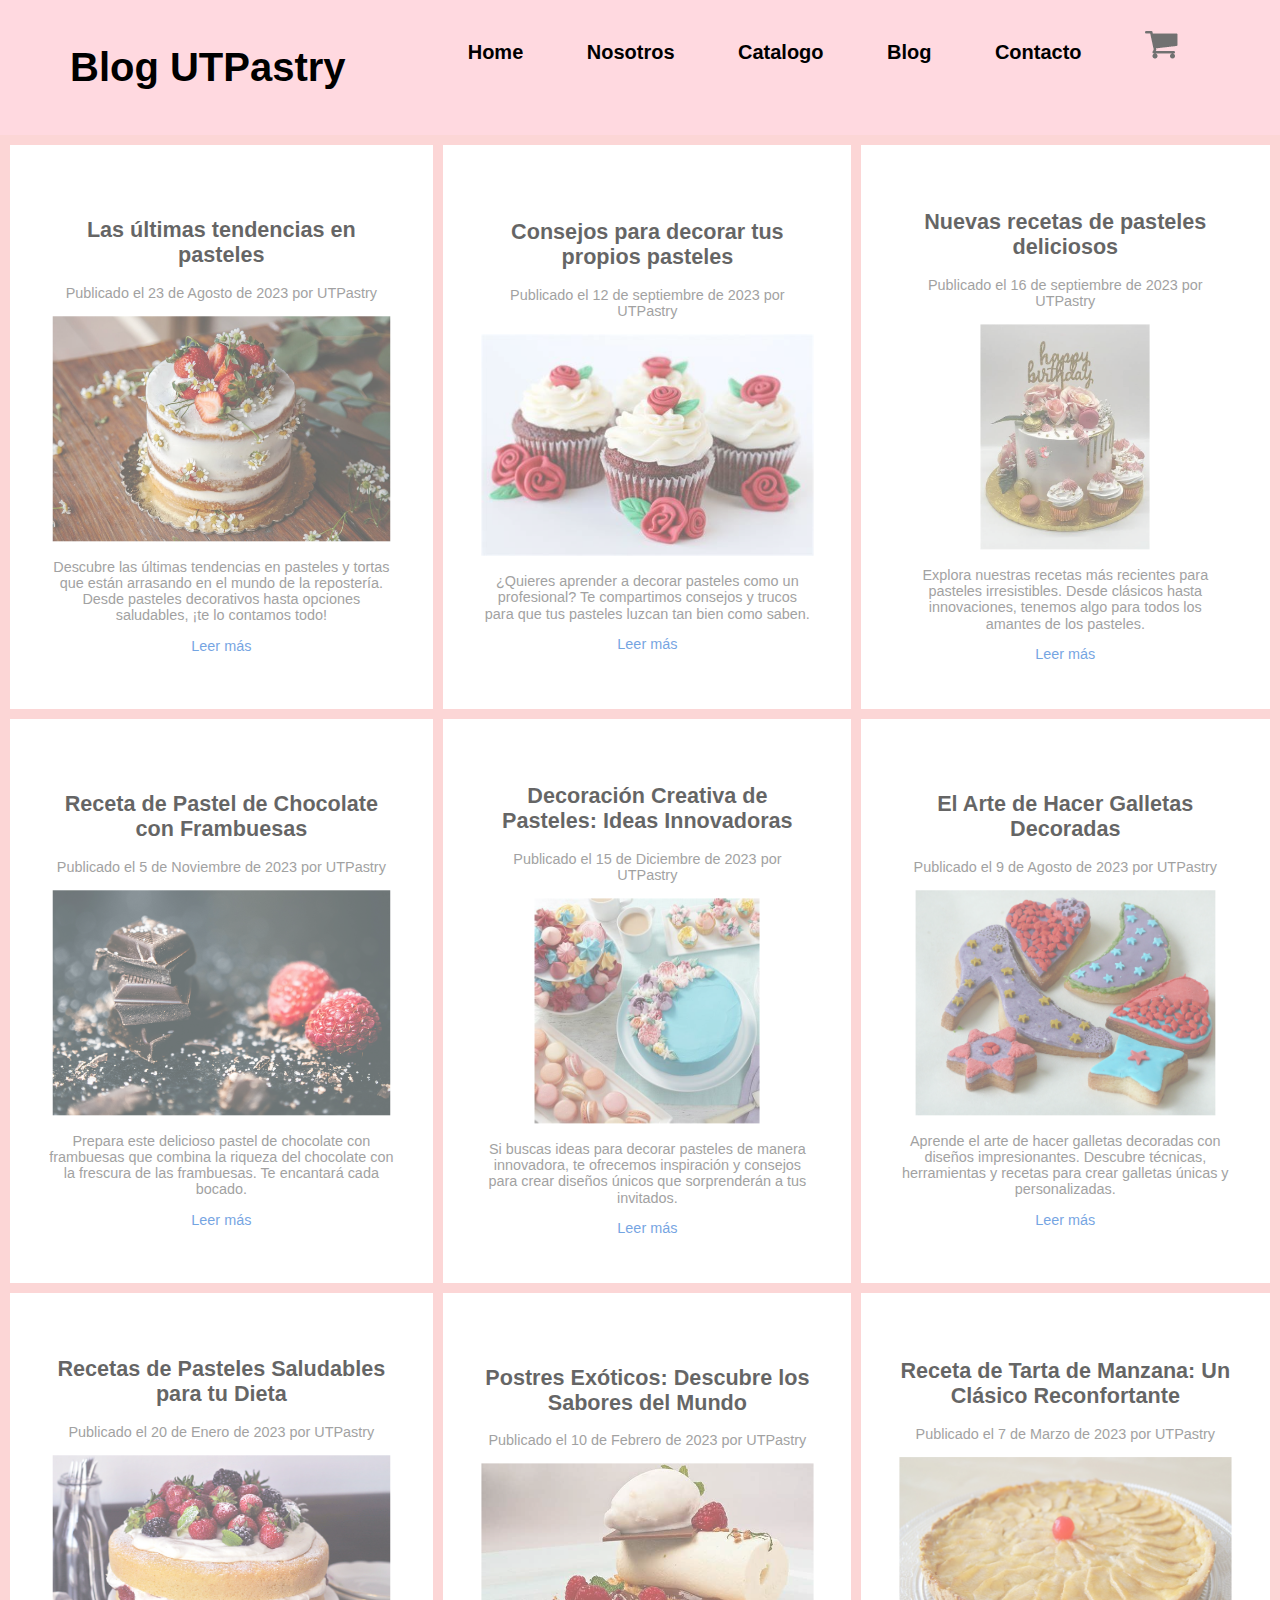
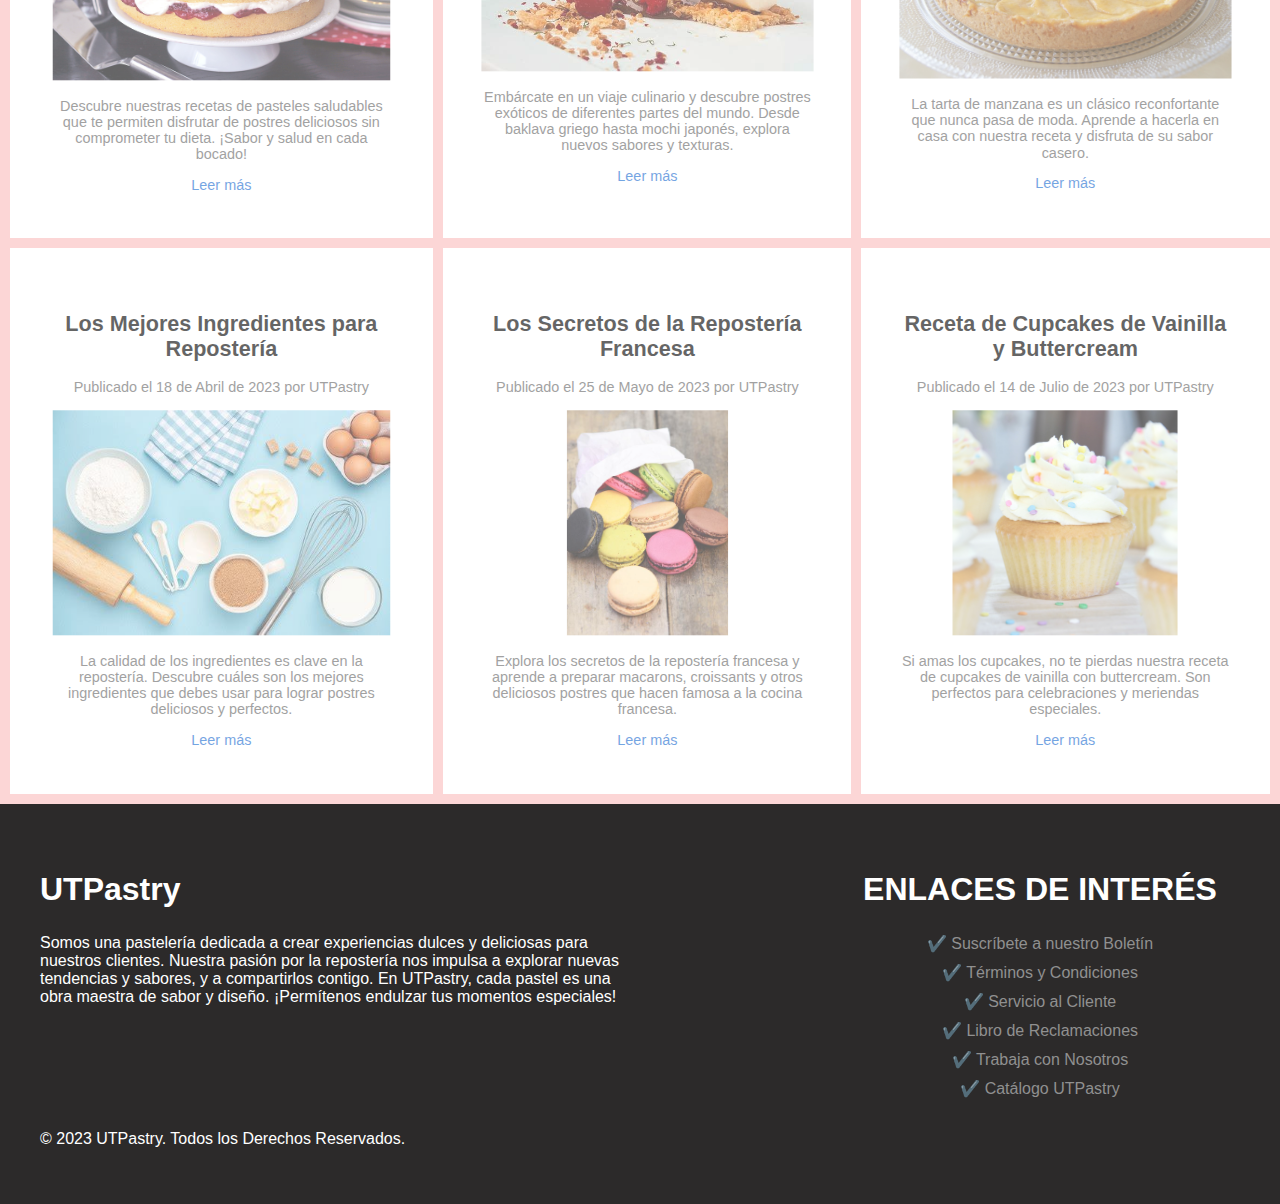
==== blog.html @ 8d98a4e3 "first commit" ====
<!DOCTYPE html>
<html lang="es">
<head>
    <meta charset="UTF-8">
    <meta name="viewport" content="width=device-width, initial-scale=1.0">
    <title>Blog de UTPastry</title>
    <link rel="stylesheet" href="blog.css">
</head>
<body>
    <header>
        <div class="container">
            <p class="logo">Blog UTPastry</p>
            <!-- <img src="media/logo.jpg" alt="UtepiPastry" class="logo">  Logo imagen pero muy grande-->
            <nav>
                <a href="index.html">Home</a>
                <a href="nostros.html">Nosotros</a>                <a href="catalogo.html">Catalogo</a>
                <a href="blog.html">Blog</a>
                <a href="contacto.html">Contacto</a>
                <a class="no" href="#">
                    <img src="media/cart.png" alt="" />
                </a>
            </nav>
        </div>
    </header>

    <main>
        <table class="blog-table">
            <tr>
                <td class="blog-post">
                    <h2>Las últimas tendencias en pasteles</h2>
                    <p>Publicado el 23 de Agosto de 2023 por UTPastry</p>
                    <img src="media/blog/tendencias-pasteles.jpeg" alt="Tendencias en pasteles" class="blog-image">
                    <p>Descubre las últimas tendencias en pasteles y tortas que están arrasando en el mundo de la repostería. Desde pasteles decorativos hasta opciones saludables, ¡te lo contamos todo!</p>
                    <a href="https://aprende.com/blog/gastronomia/reposteria/tendencias-de-reposteria/">Leer más</a>
                </td>
                <td class="blog-post">
                    <h2>Consejos para decorar tus propios pasteles</h2>
                    <p>Publicado el 12 de septiembre de 2023 por UTPastry</p>
                    <img src="media/blog/decorar-cupcakes.jpg" alt="Decorar pasteles" class="blog-image">
                    <p>¿Quieres aprender a decorar pasteles como un profesional? Te compartimos consejos y trucos para que tus pasteles luzcan tan bien como saben.</p>
                    <a href="https://adrianabologna.com/tendencias-en-cupcakes-disenos-y-sabores-irresistibles-para-todas-las-ocasiones/">Leer más</a>
                </td>
                <td class="blog-post">
                    <h2>Nuevas recetas de pasteles deliciosos</h2>
                    <p>Publicado el 16 de septiembre de 2023 por UTPastry</p>
                    <img src="media/blog/nuevas-recetas-pasteles.jpg" alt="Nuevas recetas de pasteles" class="blog-image">
                    <p>Explora nuestras recetas más recientes para pasteles irresistibles. Desde clásicos hasta innovaciones, tenemos algo para todos los amantes de los pasteles.</p>
                    <a href="https://www.recetasnestle.com.mx/categorias/pasteles">Leer más</a>
                </td>
            </tr>
            <tr>
                <td class="blog-post">
                    <h2>Receta de Pastel de Chocolate con Frambuesas</h2>
                    <p>Publicado el 5 de Noviembre de 2023 por UTPastry</p>
                    <img src="media/blog/pastel-chocolate-frambuesas.png" alt="Pastel de Chocolate con Frambuesas" class="blog-image">
                    <p>Prepara este delicioso pastel de chocolate con frambuesas que combina la riqueza del chocolate con la frescura de las frambuesas. Te encantará cada bocado.</p>
                    <a href="https://cuk-it.com/recetas/bombones-de-frambuesa/">Leer más</a>
                </td>                
                <td class="blog-post">
                    <h2>Decoración Creativa de Pasteles: Ideas Innovadoras</h2>
                    <p>Publicado el 15 de Diciembre de 2023 por UTPastry</p>
                    <img src="media/blog/decoracion-pasteles-innovadora.jpg" alt="Decoración Creativa de Pasteles" class="blog-image">
                    <p>Si buscas ideas para decorar pasteles de manera innovadora, te ofrecemos inspiración y consejos para crear diseños únicos que sorprenderán a tus invitados.</p>
                    <a href="https://reposteriamagica.com/category/pasteles/">Leer más</a>
                </td>                
                <td class="blog-post">
                    <h2>El Arte de Hacer Galletas Decoradas</h2>
                    <p>Publicado el 9 de Agosto de 2023 por UTPastry</p>
                    <img src="media/blog/galletas-decoradas.jpg" alt="Galletas Decoradas" class="blog-image">
                    <p>Aprende el arte de hacer galletas decoradas con diseños impresionantes. Descubre técnicas, herramientas y recetas para crear galletas únicas y personalizadas.</p>
                    <a href="https://www.naranjascorbera.com/galletas-decoradas-15-ideas-creativas-para-hacer-en-casa/">Leer más</a>
                </td>                
            </tr>
            <tr>
                <td class="blog-post">
                    <h2>Recetas de Pasteles Saludables para tu Dieta</h2>
                    <p>Publicado el 20 de Enero de 2023 por UTPastry</p>
                    <img src="media/blog/pasteles-saludables.jpg" alt="Pasteles Saludables" class="blog-image">
                    <p>Descubre nuestras recetas de pasteles saludables que te permiten disfrutar de postres deliciosos sin comprometer tu dieta. ¡Sabor y salud en cada bocado!</p>
                    <a href="https://www.nutricionysalud.com/recetas-pasteles-saludables">Leer más</a>
                </td>                
                <td class="blog-post">
                    <h2>Postres Exóticos: Descubre los Sabores del Mundo</h2>
                    <p>Publicado el 10 de Febrero de 2023 por UTPastry</p>
                    <img src="media/blog/postres-exoticos.jpg" alt="Postres Exóticos" class="blog-image">
                    <p>Embárcate en un viaje culinario y descubre postres exóticos de diferentes partes del mundo. Desde baklava griego hasta mochi japonés, explora nuevos sabores y texturas.</p>
                    <a href="https://www.infobae.com/tendencias/2023/06/07/tradicionales-y-exoticos-los-15-postres-mas-deliciosos-del-mundo/">Leer más</a>
                </td>                
                <td class="blog-post">
                    <h2>Receta de Tarta de Manzana: Un Clásico Reconfortante</h2>
                    <p>Publicado el 7 de Marzo de 2023 por UTPastry</p>
                    <img src="media/blog/tarta-manzana.jpg" alt="Tarta de Manzana" class="blog-image">
                    <p>La tarta de manzana es un clásico reconfortante que nunca pasa de moda. Aprende a hacerla en casa con nuestra receta y disfruta de su sabor casero.</p>
                    <a href="https://www.hogarmania.com/cocina/recetas/postres/tarta-manzana-arguinano-23491.html">Leer más</a>
                </td>
            </tr>
            <tr>
                <td class="blog-post">
                    <h2>Los Mejores Ingredientes para Repostería</h2>
                    <p>Publicado el 18 de Abril de 2023 por UTPastry</p>
                    <img src="media/blog/ingredientes-reposteria.jpg" alt="Ingredientes para Repostería" class="blog-image">
                    <p>La calidad de los ingredientes es clave en la repostería. Descubre cuáles son los mejores ingredientes que debes usar para lograr postres deliciosos y perfectos.</p>
                    <a href="https://postresoriginales.com/ingredientes-basicos-de-reposteria/">Leer más</a>
                </td>   
                <td class="blog-post">
                    <h2>Los Secretos de la Repostería Francesa</h2>
                    <p>Publicado el 25 de Mayo de 2023 por UTPastry</p>
                    <img src="media/blog/reposteria-francesa.jpg" alt="Repostería Francesa" class="blog-image">
                    <p>Explora los secretos de la repostería francesa y aprende a preparar macarons, croissants y otros deliciosos postres que hacen famosa a la cocina francesa.</p>
                    <a href="https://www.mosalingua.com/es/reposteria-francesa/">Leer más</a>
                </td>
                <td class="blog-post">
                    <h2>Receta de Cupcakes de Vainilla y Buttercream</h2>
                    <p>Publicado el 14 de Julio de 2023 por UTPastry</p>
                    <img src="media/blog/cupcakes-vainilla.jpg" alt="Cupcakes de Vainilla" class="blog-image">
                    <p>Si amas los cupcakes, no te pierdas nuestra receta de cupcakes de vainilla con buttercream. Son perfectos para celebraciones y meriendas especiales.</p>
                    <a href="https://www.pequerecetas.com/receta/cupcakes-de-vainilla/">Leer más</a>
                </td>                                       
            </tr>
        </table>
    </main>

    <footer>
        <div class="container">
            <div id="c1">
                <div id="c1-1">
                    <h2>UTPastry</h2>
                    <p>Somos una pastelería dedicada a crear experiencias dulces y deliciosas para nuestros clientes. Nuestra pasión por la repostería nos impulsa a explorar nuevas tendencias y sabores, y a compartirlos contigo. En UTPastry, cada pastel es una obra maestra de sabor y diseño. ¡Permítenos endulzar tus momentos especiales!</p>
                </div>
                <div id="c1-2">
                    <h2>ENLACES DE INTERÉS</h2>
                    <ul>
                        <li><a href="#">✔️ Suscríbete a nuestro Boletín</a></li>
                        <li><a href="#">✔️ Términos y Condiciones</a></li>
                        <li><a href="#">✔️ Servicio al Cliente</a></li>
                        <li><a href="#">✔️ Libro de Reclamaciones</a></li>
                        <li><a href="#">✔️ Trabaja con Nosotros</a></li>
                        <li><a href="#">✔️ Catálogo UTPastry</a></li>
                    </ul>
                </div>
            </div>
            <div id="c2">
                <p>&copy; 2023 UTPastry. Todos los Derechos Reservados.</p>
            </div>
        </div>
    </footer>
    <script src="menuEffects.js"></script>
</body>
</html>
---- blog.css ----
/* Estilo general */
body {
    font-family:  'Roboto', sans-serif; 
    margin: 0;
    padding: 0;
}

.container {
    max-width: 1200px;
    margin: 0 auto;
    padding: 20px;
}

/* Estilo del encabezado */
header {
    background-color: #FFD9E0;
}

header .logo {
    font-size: 2.5em;
    margin: 0;
    padding: 25px 30px;
    font-weight: bold;
    color: #000000;
}

header .container {
    display: flex;
    flex-direction: row;
    justify-content: space-between;
    align-items: center;
    position: relative;
    z-index: 1;
}

header nav {
    text-align: center;
    padding-bottom: 40px;
    margin-right: 30px;
}
header nav a {
    display: inline-block;
    margin-left: 15px;
    text-decoration: none;
    font-weight: bold;
    color: black;
}

header a {
    padding: 5px 12px;
    text-decoration: none;
    font-weight: bold;
    color: black;
}

header a:hover {
    color: #6F7170;
}

nav {
    text-align: right; 
}

nav a {
    color: #fff;
    text-decoration: none;
    margin-right: 20px;
    font-size: 20px;
}

/* Estilo de la tabla de publicaciones de blog */
.blog-table {
    width: 100%;
    border-collapse: collapse;
    border: 1px solid #120b0b; 
}

.blog-table p {
    color: #646464;
}

.blog-post {
    padding: 20px;
    text-align: center; 
    border: 10px solid #fcd6d6;
    transition: all 0.3s ease;
    opacity: 0.6;
    transform: scale(0.9);
}

.blog-post:hover {
    opacity: 1;
    transform: scale(1);
}

.blog-title {
    font-size: 55px; 
    color: #fff;
    margin-right: 900px;
    margin-bottom: -45px;
}

.blog-content {
    border-bottom: 10px solid #e6bebe; 
}

.blog-image {
    max-width: 100%;
    height: auto;
    object-fit: contain; 
    max-height: 250px; 
}

/* Estilo del pie de página */
footer {
    background-color: #2c2a2a;
    color: #fff;
    padding: 20px; 
    text-align: center; 
}

#c1 {
    display: flex;
    justify-content: left; 
    align-items: left; 
}

#c1-1 {
    width: 50%; 
    text-align: left;
}

#c1-2 {
    width: 50%;
    text-align: center;
}

#c1-2 ul {
    list-style: none;
    padding: 0;
    margin-left: 200px;
}

#c1-2 ul li {
    margin-bottom: 10px;
    color: rgb(141, 138, 138);
}

#c1-2 a {
    color: rgb(144, 144, 144);
    text-decoration: none;
}

#c1 h2,
#c1-1 h2 {
    text-align: left;
    color: white;
    font-size: 2em;
}

#c1-2 h2 {
    text-align: center;
    color: white;
    font-size: 2em;
    margin-left: 200px;
}

#c1 p,
#c1-2 p {
    font-size: 1em;
}

#c2 {
    display: flex;
    justify-content: left;
}

/* Estilo de enlaces */
a {
    color: #176ad0;
    text-decoration: none;
}
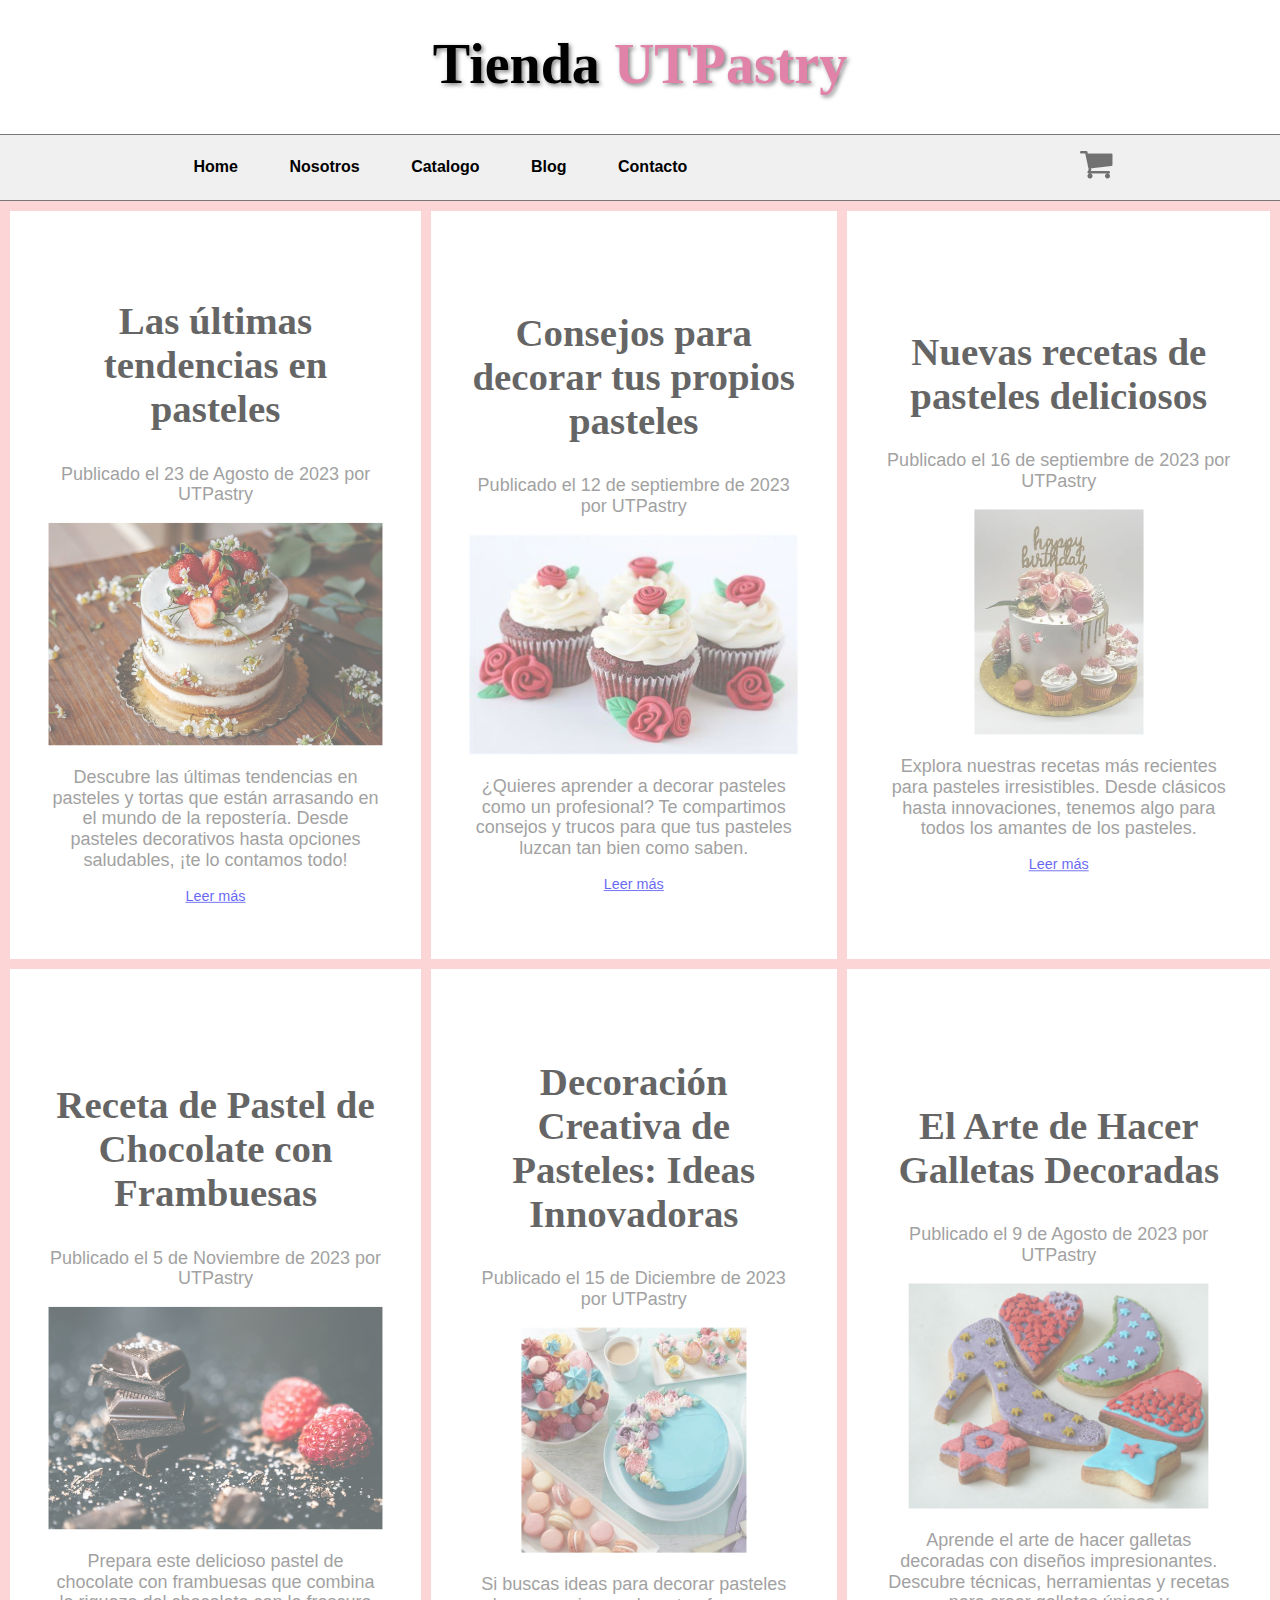
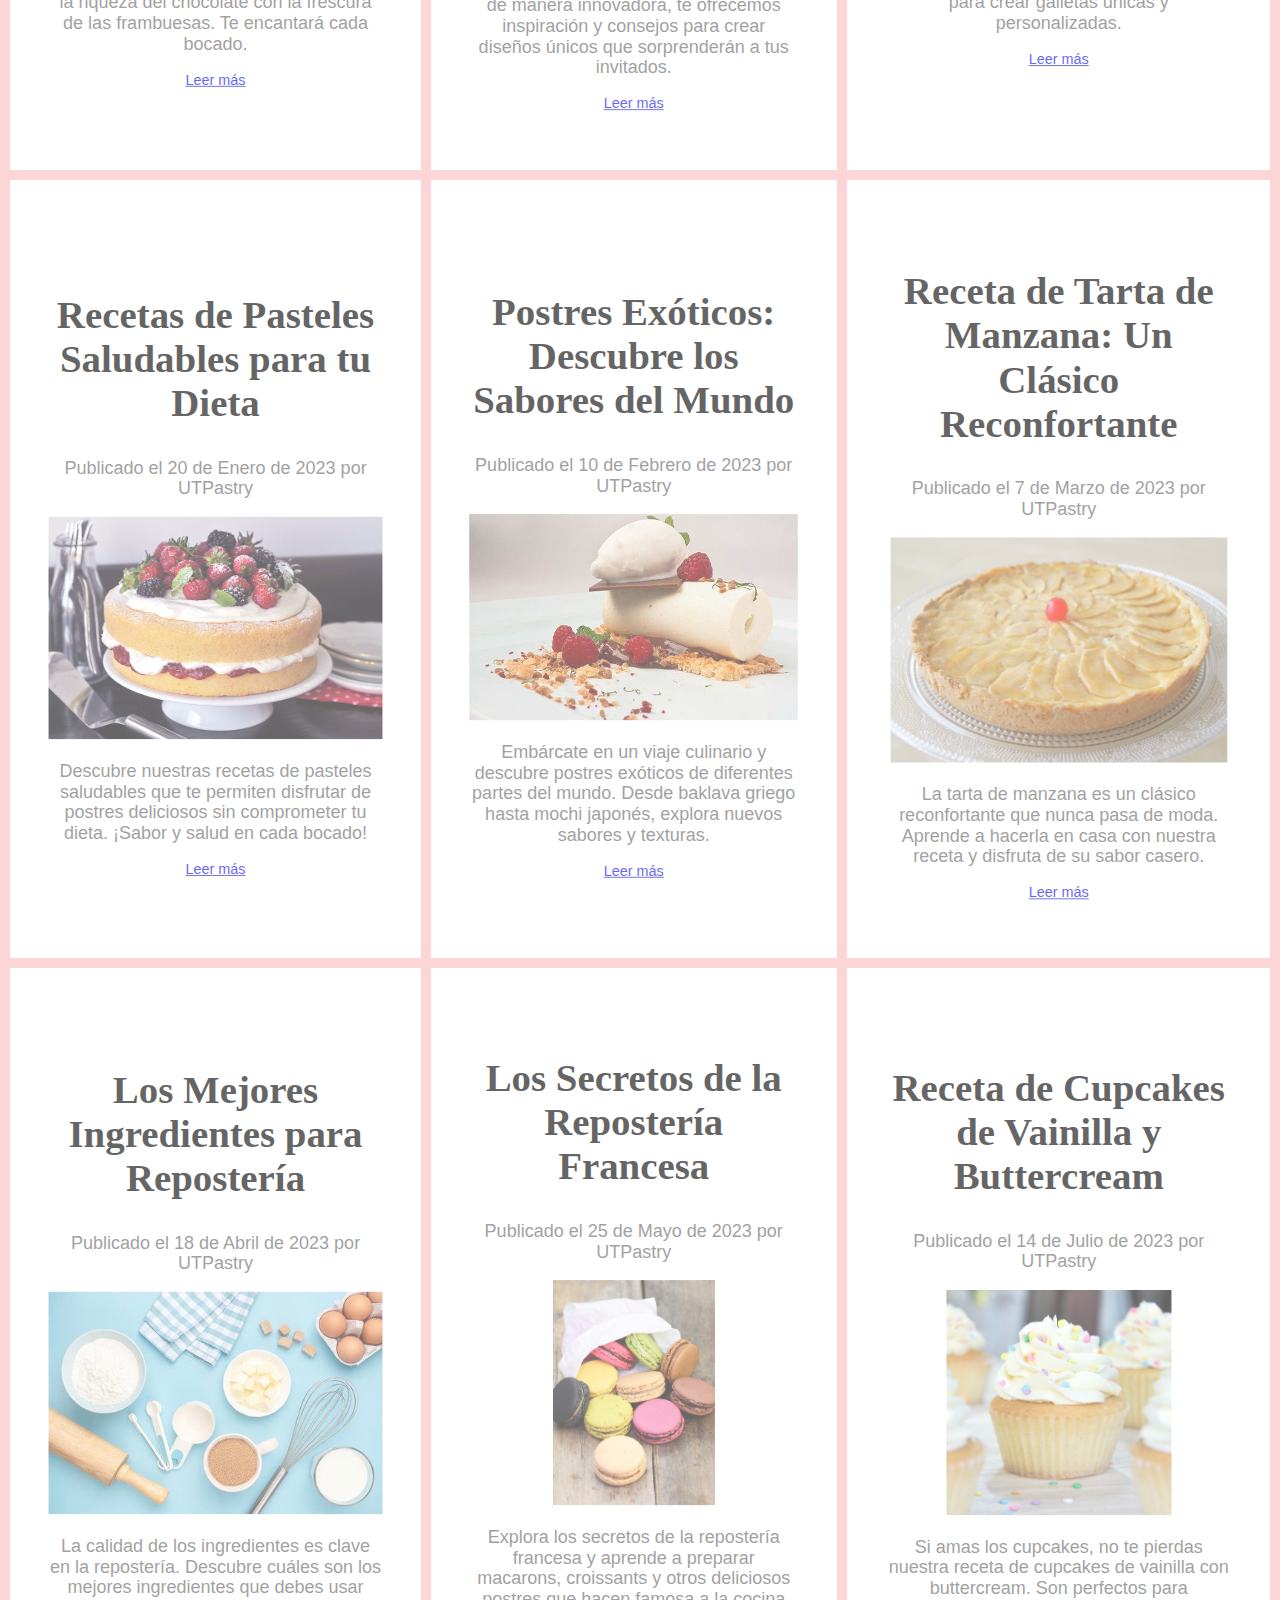
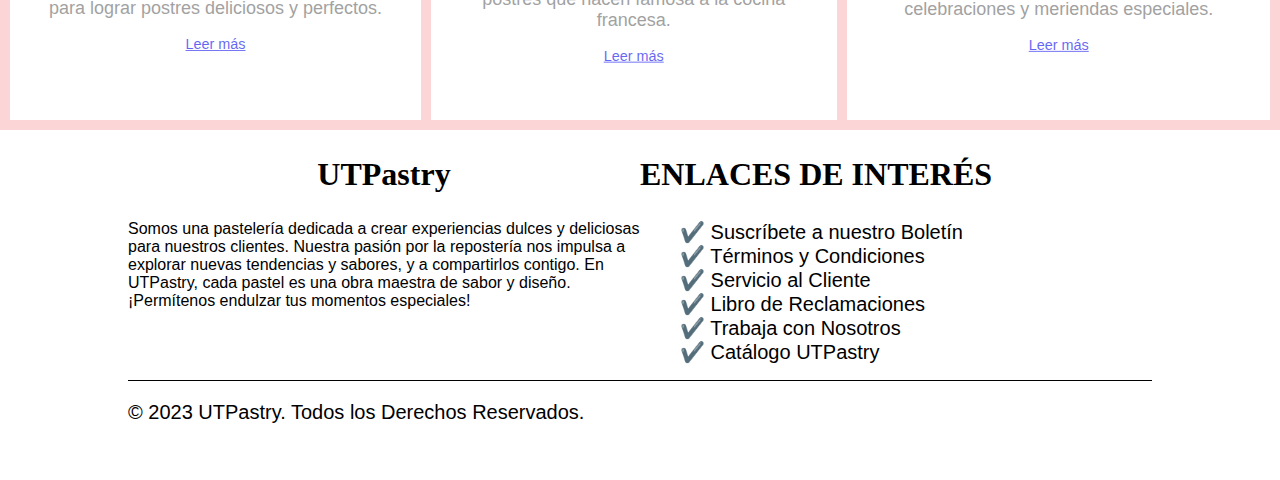
==== commit 7f38dfb8: "other last commit xd" ====
--- a/blog.html
+++ b/blog.html
@@ -1,28 +1,54 @@
 <!DOCTYPE html>
-<html lang="es">
+<html lang="en">
 <head>
     <meta charset="UTF-8">
     <meta name="viewport" content="width=device-width, initial-scale=1.0">
-    <title>Blog de UTPastry</title>
+    <title>Document</title>
     <link rel="stylesheet" href="blog.css">
 </head>
 <body>
+    
     <header>
+        <h1 class="nombre-sitio">Tienda <span> UTPastry </span></h1>
+    </header> 
+    <div id="encabezado">
         <div class="container">
-            <p class="logo">Blog UTPastry</p>
-            <!-- <img src="media/logo.jpg" alt="UtepiPastry" class="logo">  Logo imagen pero muy grande-->
             <nav>
                 <a href="index.html">Home</a>
-                <a href="nostros.html">Nosotros</a>                <a href="catalogo.html">Catalogo</a>
+                <a href="muestra.html">Nosotros</a>
+                <a href="catalogo.html">Catalogo</a>
                 <a href="blog.html">Blog</a>
                 <a href="contacto.html">Contacto</a>
-                <a class="no" href="#">
-                    <img src="media/cart.png" alt="" />
-                </a>
             </nav>
+            <div class="two columns u-pull-right">
+                <ul>
+                    <li class="submenu">
+                        <img src="media/cart.png" id="img-carrito"/>
+                        <div id="carrito">
+                            <table id="lista-carrito" class="u-full-width">
+                                <thead>
+                                    <tr>
+                                        <th>Imagen</th>
+                                        <th>Nombre</th>
+                                        <th>Precio</th>
+                                        <th>Cantidad</th>
+                                        <th></th>
+                                    </tr>
+                                </thead>
+                                <tbody></tbody>
+                            </table>
+    
+                            <a href="#" id="vaciar-carrito" class="button u-full-width">Vaciar Carrito</a>
+                        </div>
+                    </li>
+                </ul>
+            </div> 
         </div>
-    </header>
+    </div>
 
+<!-- Su codigo -->
+
+    <section></section>
     <main>
         <table class="blog-table">
             <tr>
@@ -119,7 +145,9 @@
             </tr>
         </table>
     </main>
+    <section></section>
 
+<!-- Fin de su codigo -->
     <footer>
         <div class="container">
             <div id="c1">
@@ -144,6 +172,9 @@
             </div>
         </div>
     </footer>
+
+    <script src="js/app.js"></script>
     <script src="menuEffects.js"></script>
+    
 </body>
 </html>--- a/blog.css
+++ b/blog.css
@@ -1,44 +1,107 @@
-/* Estilo general */
-body {
-    font-family:  'Roboto', sans-serif; 
+body{
+    font-family: 'Roboto', sans-serif;
     margin: 0;
-    padding: 0;
-}
-
-.container {
-    max-width: 1200px;
-    margin: 0 auto;
+}
+
+h1{ 
+    font-size: 3.5em;
+    text-shadow: 2px 2px 4px rgba(0,0,0,0.5);
+    font-family: 'Dancing Script', cursive;
+}
+h2{ font-size: 2.7em;
+    font-family: 'Dancing Script', cursive;}
+h3{ font-size: 2em;}
+p{ font-size: 1.25em;}
+ul{ list-style: none;}
+li{ font-size: 1.25em;}
+
+button{
+    font-size: 1.5em;
+    font-weight: bold;
+    padding: 10px 30px;
+    border-radius: 10px;
+    border: 1px solid rgba(0,0,0,0.5);
+    box-shadow: 2px 2px 10px rgba(0,0,0,0.5);
+    color: white;
+    background-color: aquamarine;
+}
+button:hover{
+    background-color: aqua;
+}
+
+.nombre-sitio {
+    margin-top: 2rem;
+    text-align: center;
+
+}
+.nombre-sitio span {
+    color: #e182a8;
+}
+
+
+
+.submenu {
+    position: relative;
+}
+
+.submenu #carrito{
+    display: none;
+}
+.submenu:hover #carrito{
+    display: block;
+    position: absolute;
+    right:0;
+
+    top:100%;
+    z-index: 1;
+    background-color: rgb(240,240,240);
     padding: 20px;
-}
-
-/* Estilo del encabezado */
-header {
-    background-color: #FFD9E0;
-}
-
-header .logo {
-    font-size: 2.5em;
-    margin: 0;
-    padding: 25px 30px;
-    font-weight: bold;
-    color: #000000;
-}
-
-header .container {
+    min-height: 400px;
+    min-width: 300px;
+}
+.agregar-carrito {
+    margin:10px 0;
+}
+.borrar-curso {
+    background-color: red;
+    border-radius: 50%;
+    padding: 5px 10px;
+    text-decoration: none;
+    color: white;
+    font-weight: bold;
+}
+.vacio {
+    padding: 10px;
+    background-color: crimson;
+    text-align: center;
+    border-radius: 10px;
+    color: white;
+}
+
+#encabezado {
+    background-color: rgb(240,240,240);
+    top: 0;
+    width: 100%;
+    z-index: 100;
+    border-top: .1rem solid rgb(120,120,120);
+    border-bottom: .1rem solid rgb(120,120,120);
+
+}
+
+
+#encabezado .container {
     display: flex;
     flex-direction: row;
-    justify-content: space-between;
+    justify-content: space-around;
     align-items: center;
     position: relative;
     z-index: 1;
 }
 
-header nav {
-    text-align: center;
-    padding-bottom: 40px;
-    margin-right: 30px;
-}
-header nav a {
+#encabezado nav {
+    text-align: center;
+}
+#encabezado nav a {
     display: inline-block;
     margin-left: 15px;
     text-decoration: none;
@@ -46,29 +109,18 @@
     color: black;
 }
 
-header a {
+#encabezado a {
     padding: 5px 12px;
     text-decoration: none;
     font-weight: bold;
     color: black;
 }
 
-header a:hover {
+#encabezado a:hover {
     color: #6F7170;
 }
-
-nav {
-    text-align: right; 
-}
-
-nav a {
-    color: #fff;
-    text-decoration: none;
-    margin-right: 20px;
-    font-size: 20px;
-}
-
-/* Estilo de la tabla de publicaciones de blog */
+/* Su codigo */
+
 .blog-table {
     width: 100%;
     border-collapse: collapse;
@@ -111,72 +163,72 @@
     max-height: 250px; 
 }
 
-/* Estilo del pie de página */
-footer {
-    background-color: #2c2a2a;
-    color: #fff;
-    padding: 20px; 
-    text-align: center; 
-}
-
-#c1 {
-    display: flex;
-    justify-content: left; 
-    align-items: left; 
-}
-
-#c1-1 {
-    width: 50%; 
-    text-align: left;
-}
-
-#c1-2 {
+/* Fin de su codigo */
+
+footer{
+    height: 350px;
+}
+footer h2{
+    color: black !important;
+}
+footer p{
+    color: black;
+}
+footer .container{
+    width: 80%;
+    margin: auto;
+    display: flex;
+    flex-direction: column;
+}
+
+#c1{
+    display: flex;
+}
+#c1-1{
     width: 50%;
-    text-align: center;
-}
-
-#c1-2 ul {
-    list-style: none;
-    padding: 0;
-    margin-left: 200px;
-}
-
-#c1-2 ul li {
-    margin-bottom: 10px;
-    color: rgb(141, 138, 138);
-}
-
-#c1-2 a {
-    color: rgb(144, 144, 144);
-    text-decoration: none;
-}
-
-#c1 h2,
-#c1-1 h2 {
-    text-align: left;
+}
+#c1-2 li{
+    color: rgb(120,120,120);
+}
+#c1-2 a{
+    color: black;
+    text-decoration: none;
+}
+#c1 h2{
+    text-align: center;
     color: white;
     font-size: 2em;
 }
-
-#c1-2 h2 {
-    text-align: center;
-    color: white;
-    font-size: 2em;
-    margin-left: 200px;
-}
-
-#c1 p,
-#c1-2 p {
+#c1 p{
     font-size: 1em;
 }
-
-#c2 {
-    display: flex;
-    justify-content: left;
-}
-
-/* Estilo de enlaces */
-a {
-    color: #176ad0;
-    text-decoration: none;
+#c2{
+    border-top: .1rem solid black;
+    display: flex;
+    justify-content: flex-start;
+}
+
+
+
+@media (min-width: 850px){
+    #encabezado{
+        width: 100%;
+    }
+
+    #encabezado .container{
+        flex-direction: row;
+        justify-content: space-around;
+    }
+    #encabezado nav{
+        flex-direction: row;
+    }
+    #encabezado nav a{
+        justify-content: center;
+        padding-right: 20px;
+    }
+
+
+    
+
+
 }